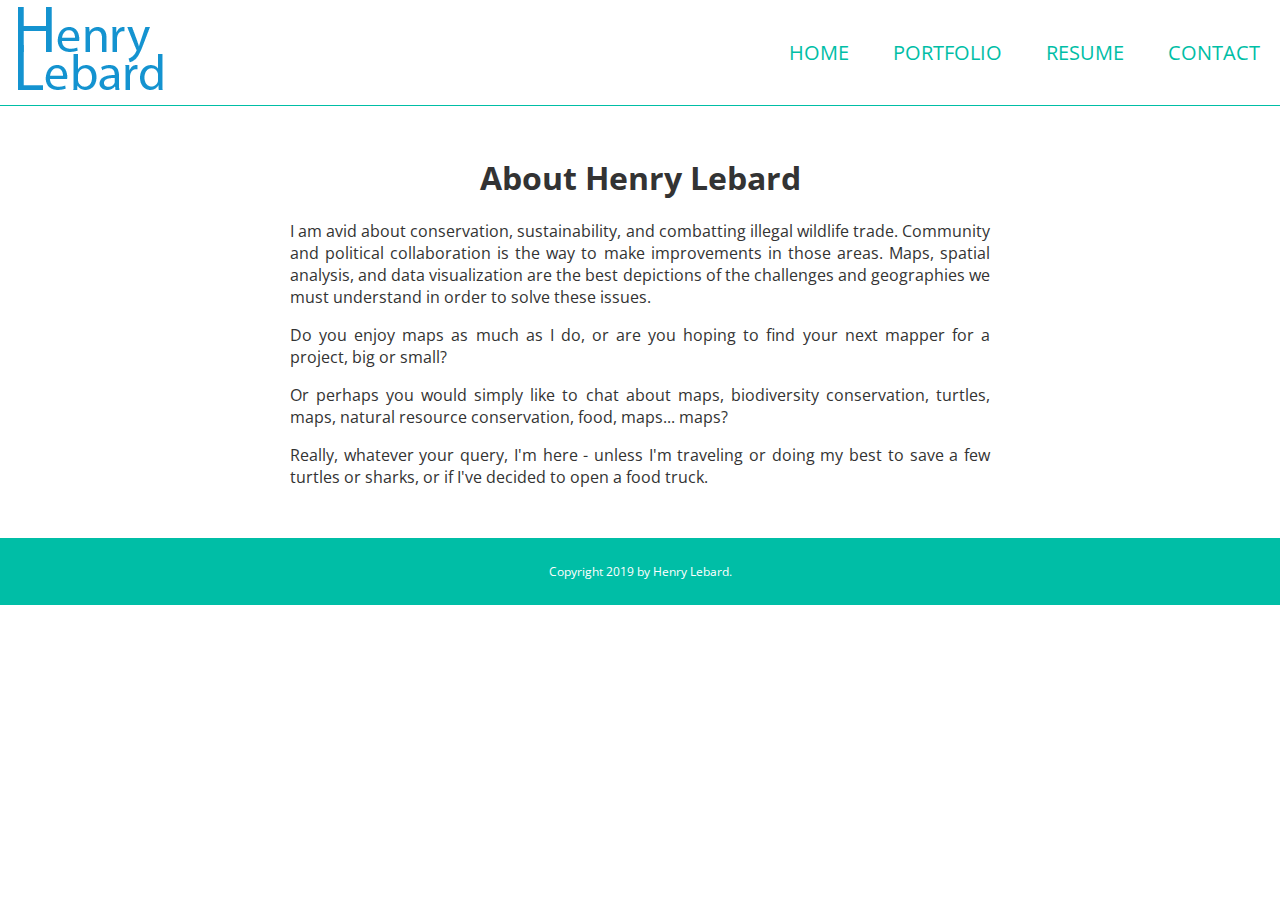
==== index.html @ 5cef6d83 "Initial commit. Added all my filed for the website as of now" ====
<!DOCTYPE html>
<html>
<head>
	<title>Henry Lebard Portfolio</title>
	<meta name="viewport" content="width=device-width, initial-scale=1.0">
	<link rel="stylesheet" type="text/css" href="css/styles.css">
	<link href="https://fonts.googleapis.com/css?family=Open+Sans" rel="stylesheet">
	<script src="js/jquery-3.4.0.min.js"></script>
	<script src="js/main.js"></script>
</head>
<body>
	<header>
		<img src="images/logo.png" class="logo" alt="Henry Lebard">

		<nav>
			<a href="index.html">Home</a>
			<a href="portfolio.html">Portfolio</a>
			<a href="resume.html">Resume</a>
			<a href="Contact.html">Contact</a>
		</nav>
		<div class="menu-trigger">
			<span class="mt mt-1"></span>
			<span class="mt mt-2"></span>
			<span class="mt mt-3"></span>
		</div>
	</header>
	<main>
		<h1>About Henry Lebard</h1>
		<div class="about-text">
	        <p>I am avid about conservation, sustainability, and combatting illegal wildlife trade. Community and political collaboration is the way to make improvements in those areas. Maps, spatial analysis, and data visualization are the best depictions of the challenges and geographies we must understand in order to solve these issues.</p>
	        <p>Do you enjoy maps as much as I do, or are you hoping to find your next mapper for a project, big or small?</p>
	        <p>Or perhaps you would simply like to chat about maps, biodiversity conservation, turtles, maps, natural resource conservation, food, maps... maps?</p>
	        <p>Really, whatever your query, I'm here - unless I'm traveling or doing my best to save a few turtles or sharks, or if I've decided to open a food truck.
	        </p>
	    </div>
	</main>
	<footer>
		<span class="copyright">Copyright 2019 by Henry Lebard.</span>
	</footer>
</body>
</html>
---- css/styles.css ----
body{
	margin:0;
	font-family: 'Open Sans', sans-serif;
	color: #333333;
}
a{
	color: #0077be;
	text-decoration: none;
	transition: all 350ms;
}
a:hover{
	color: #0018be;
}
p{
	font-size: 16px;
}
h1{
	text-align: center;
}
header{
	border-bottom: 1px solid #00bea6;
}
nav{
	display: none;
    position: fixed;
    top: 0;
    left: 0;
    right: 0;
    bottom: 0;
    background-color: #00bea6;
    padding-top: 120px;
    z-index: 1;
}
nav.open{
	display: block;
}
nav a{
	text-transform: uppercase;
	color: #ffffff;
	font-size: 30px;
	display: block;
	margin-bottom: 20px;
	text-align: center;
}
nav a:hover{
	color: #ffffff;
}

.menu-trigger{
	position: relative;
	z-index: 2;
	background-color: #00bea6;
	float: right;
    width: 60px;
    height: 60px;
    padding-top: 15px;
    box-sizing: border-box;
    margin-top: 20px;
    margin-right: 20px;
    cursor: pointer;
}

.mt{
	background-color: #ffffff;
	width: 35px;
    height: 4px;
    margin-bottom: 8px;
    display: block;
    margin-left: auto;
    margin-right: auto;
    transition: all 350ms;
}
.menu-trigger.open{
	background-color: #ffffff;
}
.menu-trigger.open .mt{
	background-color: #00bea6;
}

.menu-trigger.open .mt-1{
    transform: rotate(-45deg);
    position: relative;
    top: 12px;
}
.menu-trigger.open .mt-2{
	display: none;
}
.menu-trigger.open .mt-3{
	transform: rotate(45deg);
}
main{
	width: 90%;
	margin-left: auto;
	margin-right: auto;
	margin-top: 20px;
	margin-bottom: 20px;
}
.about-text{
	width: 100%;
	max-width: 700px;
	margin-left: auto;
	margin-right: auto;
	text-align: justify;
}
footer{
	background-color: #00bea6;
	padding: 25px;
	background-color: 
}
.copyright{
	display: block;
	text-align: center;
	font-size: 12px;
	color: #ffffff;
}

@media (min-width: 768px){
	.menu-trigger{
		display: none;
	}
	nav{
		display: block;
		position: relative;
		float: right;
		padding-top: 0;
		background-color: #ffffff;
	}
	nav a{
	    margin-bottom: 0;
		display: inline-block;
		font-size: 20px;
	    padding-left: 20px;
	    padding-right: 20px;
	    padding-top: 39px;
	    padding-bottom: 39px;
	    color: #00bea6;
	}
	nav a:hover{
		background-color: #00bea6;
		color: #ffffff;
	}
	main{
		margin-top: 50px;
		margin-bottom: 50px;
	}
}
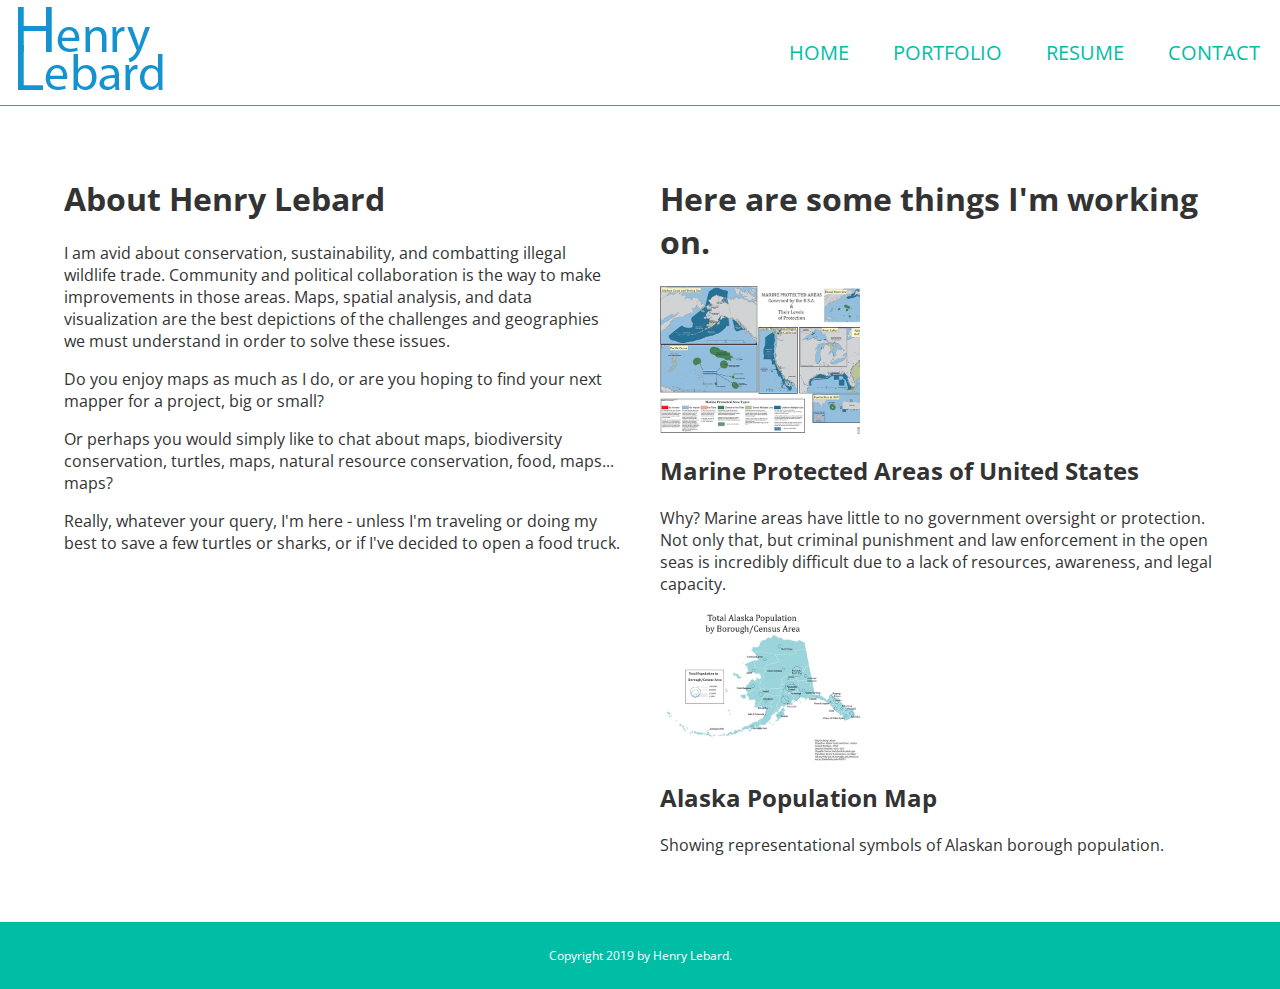
==== commit faa0c199: "Finished the homepage" ====
--- a/index.html
+++ b/index.html
@@ -25,14 +25,28 @@
 		</div>
 	</header>
 	<main>
-		<h1>About Henry Lebard</h1>
-		<div class="about-text">
-	        <p>I am avid about conservation, sustainability, and combatting illegal wildlife trade. Community and political collaboration is the way to make improvements in those areas. Maps, spatial analysis, and data visualization are the best depictions of the challenges and geographies we must understand in order to solve these issues.</p>
+		<div class="home-left">
+			<h1>About Henry Lebard</h1>
+			<p>I am avid about conservation, sustainability, and combatting illegal wildlife trade. Community and political collaboration is the way to make improvements in those areas. Maps, spatial analysis, and data visualization are the best depictions of the challenges and geographies we must understand in order to solve these issues.</p>
 	        <p>Do you enjoy maps as much as I do, or are you hoping to find your next mapper for a project, big or small?</p>
 	        <p>Or perhaps you would simply like to chat about maps, biodiversity conservation, turtles, maps, natural resource conservation, food, maps... maps?</p>
 	        <p>Really, whatever your query, I'm here - unless I'm traveling or doing my best to save a few turtles or sharks, or if I've decided to open a food truck.
 	        </p>
-	    </div>
+		</div>
+		<div class="home-right">
+			<h1>Here are some things I'm working on.</h1>
+			<div class="work">
+				<img src="images/finalProject.png">
+				<h2>Marine Protected Areas of United States</h2>
+				<p>Why? Marine areas have little to no government oversight or protection. Not only that, but criminal punishment and law enforcement in the open seas is incredibly difficult due to a lack of resources, awareness, and legal capacity.</p>
+			</div>
+			<div class="work">
+				<img src="images/Lab4.png">
+				<h2>Alaska Population Map</h2>
+				<p>Showing representational symbols of Alaskan borough population.</p>
+			</div>
+		</div>
+
 	</main>
 	<footer>
 		<span class="copyright">Copyright 2019 by Henry Lebard.</span>
--- a/css/styles.css
+++ b/css/styles.css
@@ -15,7 +15,7 @@
 	font-size: 16px;
 }
 h1{
-	text-align: center;
+	text-align: left;
 }
 header{
 	border-bottom: 1px solid #00bea6;
@@ -113,6 +113,10 @@
 	font-size: 12px;
 	color: #ffffff;
 }
+.work img{
+	width: 100%;
+	display: block;
+}
 
 @media (min-width: 768px){
 	.menu-trigger{
@@ -142,5 +146,21 @@
 	main{
 		margin-top: 50px;
 		margin-bottom: 50px;
+		overflow: hidden;
+	}
+	.home-left{
+		width: 50%;
+		float: left;
+		padding-right: 20px;
+		box-sizing: border-box;
+	}
+	.home-right{
+		width: 50%;
+		float: right;
+		padding-left: 20px;
+		box-sizing: border-box;
+	}
+	.work img{
+		width: 200px;
 	}
 }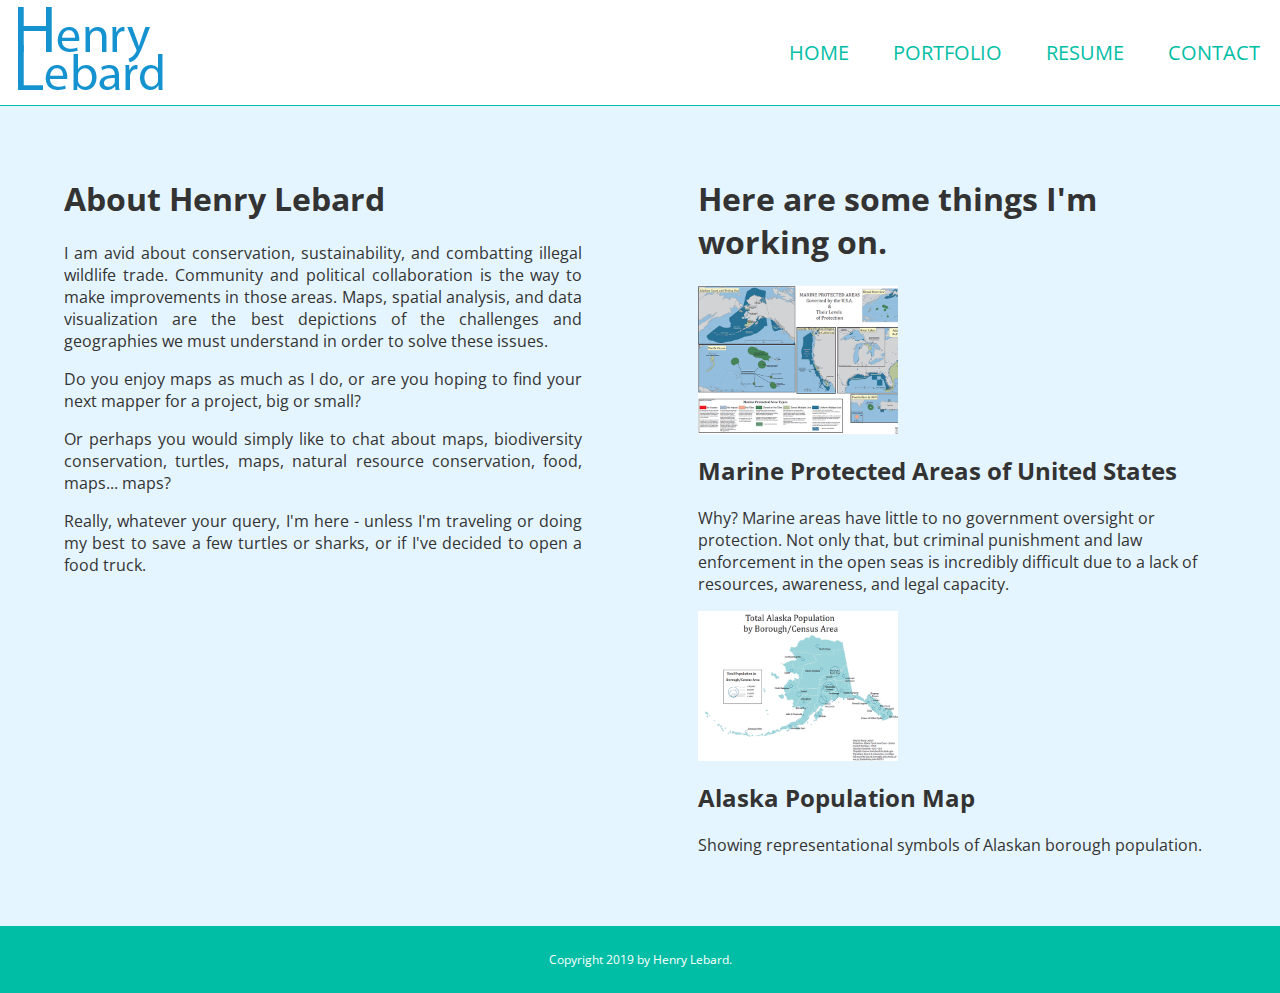
==== commit 9b87278c: "Minor changes to homepage and finished the contact page" ====
--- a/index.html
+++ b/index.html
@@ -36,12 +36,12 @@
 		<div class="home-right">
 			<h1>Here are some things I'm working on.</h1>
 			<div class="work">
-				<img src="images/finalProject.png">
+				<a href="pdf/FinalProject_370_HenryLebard.pdf" target="_blank"><img src="images/finalProject.png" alt="Marine Protected Areas of United States"></a>
 				<h2>Marine Protected Areas of United States</h2>
 				<p>Why? Marine areas have little to no government oversight or protection. Not only that, but criminal punishment and law enforcement in the open seas is incredibly difficult due to a lack of resources, awareness, and legal capacity.</p>
 			</div>
 			<div class="work">
-				<img src="images/Lab4.png">
+				<a href="pdf/Lab4_HenryLebard.pdf" target="_blank"><img src="images/Lab4.png" alt="Alaska Population Map"></a>
 				<h2>Alaska Population Map</h2>
 				<p>Showing representational symbols of Alaskan borough population.</p>
 			</div>
--- a/css/styles.css
+++ b/css/styles.css
@@ -2,6 +2,7 @@
 	margin:0;
 	font-family: 'Open Sans', sans-serif;
 	color: #333333;
+	background-color: #e5f5ff;
 }
 a{
 	color: #0077be;
@@ -19,6 +20,7 @@
 }
 header{
 	border-bottom: 1px solid #00bea6;
+	background-color: #ffffff;
 }
 nav{
 	display: none;
@@ -94,6 +96,7 @@
 	margin-right: auto;
 	margin-top: 20px;
 	margin-bottom: 20px;
+	min-height: 80vh;
 }
 .about-text{
 	width: 100%;
@@ -151,13 +154,14 @@
 	.home-left{
 		width: 50%;
 		float: left;
-		padding-right: 20px;
+		padding-right: 5%;
 		box-sizing: border-box;
+		text-align: justify;
 	}
 	.home-right{
 		width: 50%;
 		float: right;
-		padding-left: 20px;
+		padding-left: 5%;
 		box-sizing: border-box;
 	}
 	.work img{
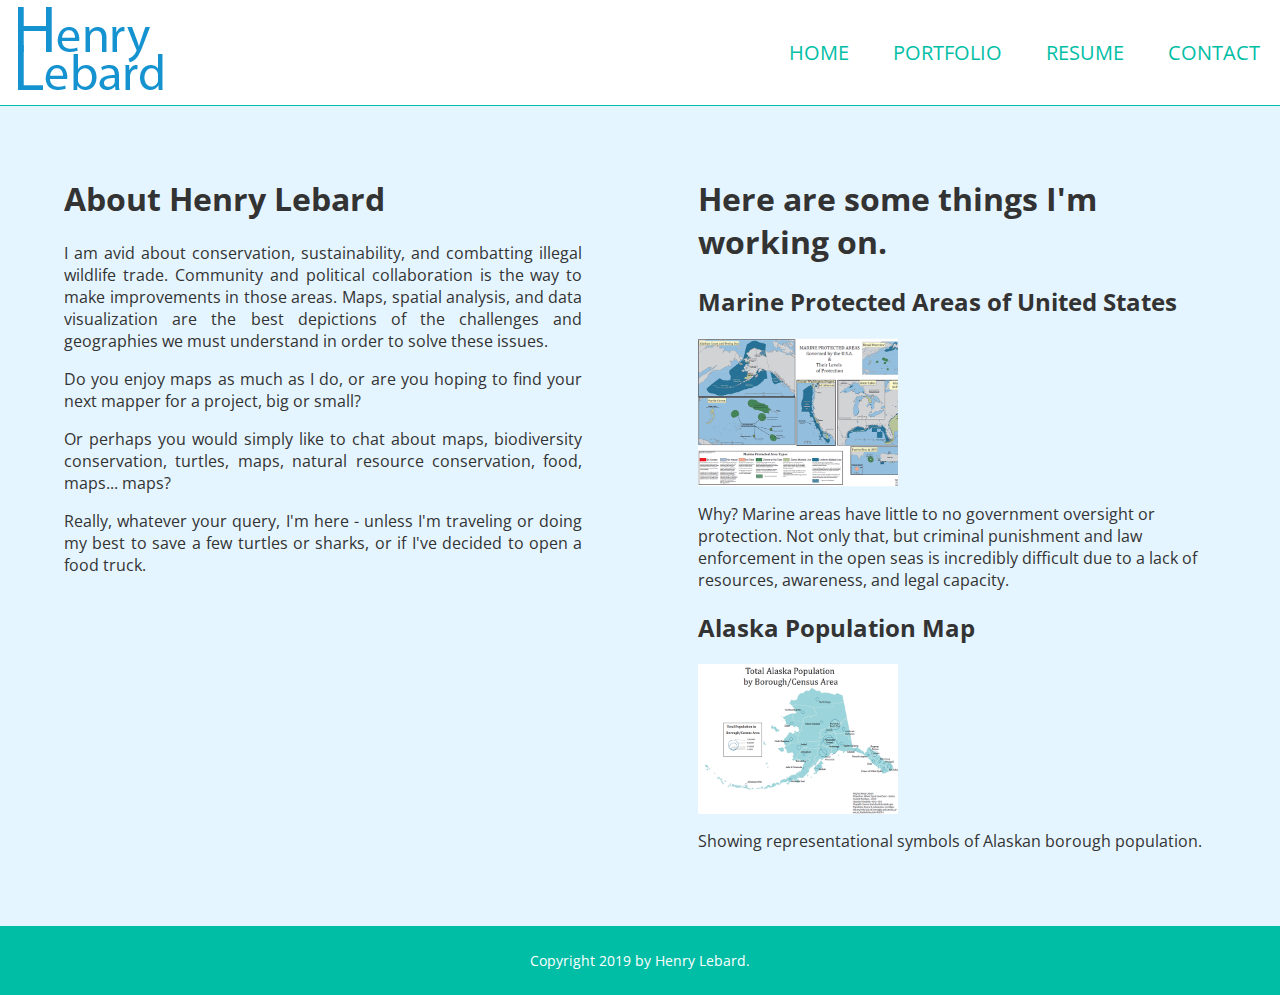
==== commit 4e8801a3: "Fixed contact link" ====
--- a/index.html
+++ b/index.html
@@ -16,7 +16,7 @@
 			<a href="index.html">Home</a>
 			<a href="portfolio.html">Portfolio</a>
 			<a href="resume.html">Resume</a>
-			<a href="Contact.html">Contact</a>
+			<a href="contact.html">Contact</a>
 		</nav>
 		<div class="menu-trigger">
 			<span class="mt mt-1"></span>
@@ -36,13 +36,13 @@
 		<div class="home-right">
 			<h1>Here are some things I'm working on.</h1>
 			<div class="work">
+				<h2>Marine Protected Areas of United States</h2>
 				<a href="pdf/FinalProject_370_HenryLebard.pdf" target="_blank"><img src="images/finalProject.png" alt="Marine Protected Areas of United States"></a>
-				<h2>Marine Protected Areas of United States</h2>
 				<p>Why? Marine areas have little to no government oversight or protection. Not only that, but criminal punishment and law enforcement in the open seas is incredibly difficult due to a lack of resources, awareness, and legal capacity.</p>
 			</div>
 			<div class="work">
+				<h2>Alaska Population Map</h2>
 				<a href="pdf/Lab4_HenryLebard.pdf" target="_blank"><img src="images/Lab4.png" alt="Alaska Population Map"></a>
-				<h2>Alaska Population Map</h2>
 				<p>Showing representational symbols of Alaskan borough population.</p>
 			</div>
 		</div>
--- a/css/styles.css
+++ b/css/styles.css
@@ -113,10 +113,17 @@
 .copyright{
 	display: block;
 	text-align: center;
-	font-size: 12px;
+	font-size: 14px;
 	color: #ffffff;
 }
 .work img{
+	width: 100%;
+	display: block;
+}
+.pitem{
+	margin-bottom: 70px;
+}
+.pitem img{
 	width: 100%;
 	display: block;
 }
@@ -167,4 +174,13 @@
 	.work img{
 		width: 200px;
 	}
+	.pitem{
+		width: 33.33%;
+		float: left;
+		box-sizing: border-box;
+		padding-left: 2%;
+		padding-right: 2%;
+		min-height: 570px;
+    	margin-bottom: 40px;
+	}
 }